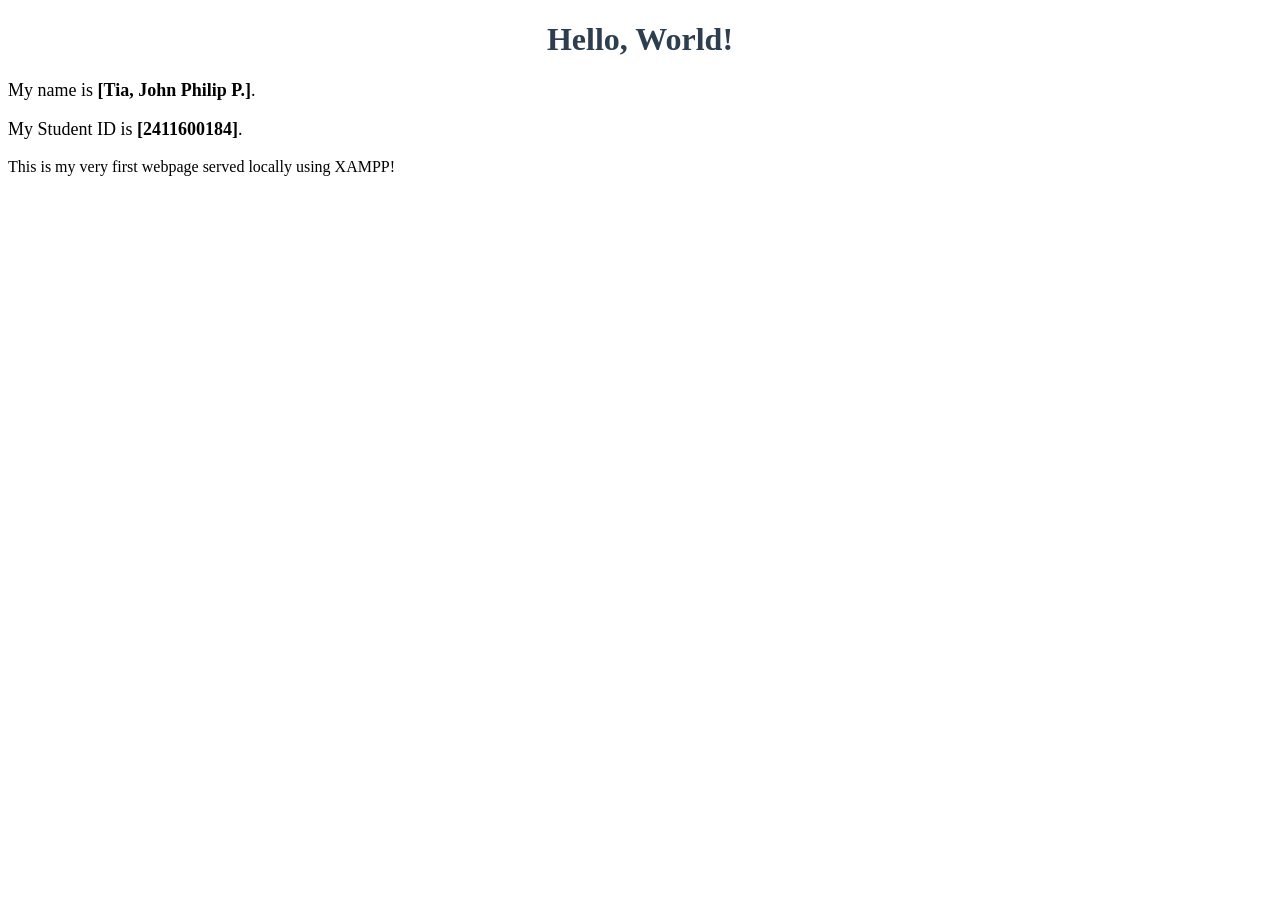
==== index.html @ d33906a9 "Initial commit - Lab 1" ====
<!DOCTYPE html>
<html lang="en">
<head>
    <meta charset="UTF-8">
    <meta name="viewport" content="width=device-width, initial-scale=1.0">
    <title>Document</title>
</head>
<body>
    <h1 style="color: #2c3e50; text-align: center;">Hello, World!</h1>
    <p style="font-size: 18px;">My name is <strong>[Tia, John Philip P.]</strong>.</p>
    <p style="font-size: 18px;">My Student ID is <strong>[2411600184]</strong>.</p>
    <p>This is my very first webpage served locally using XAMPP!</p>
</body>
</html>
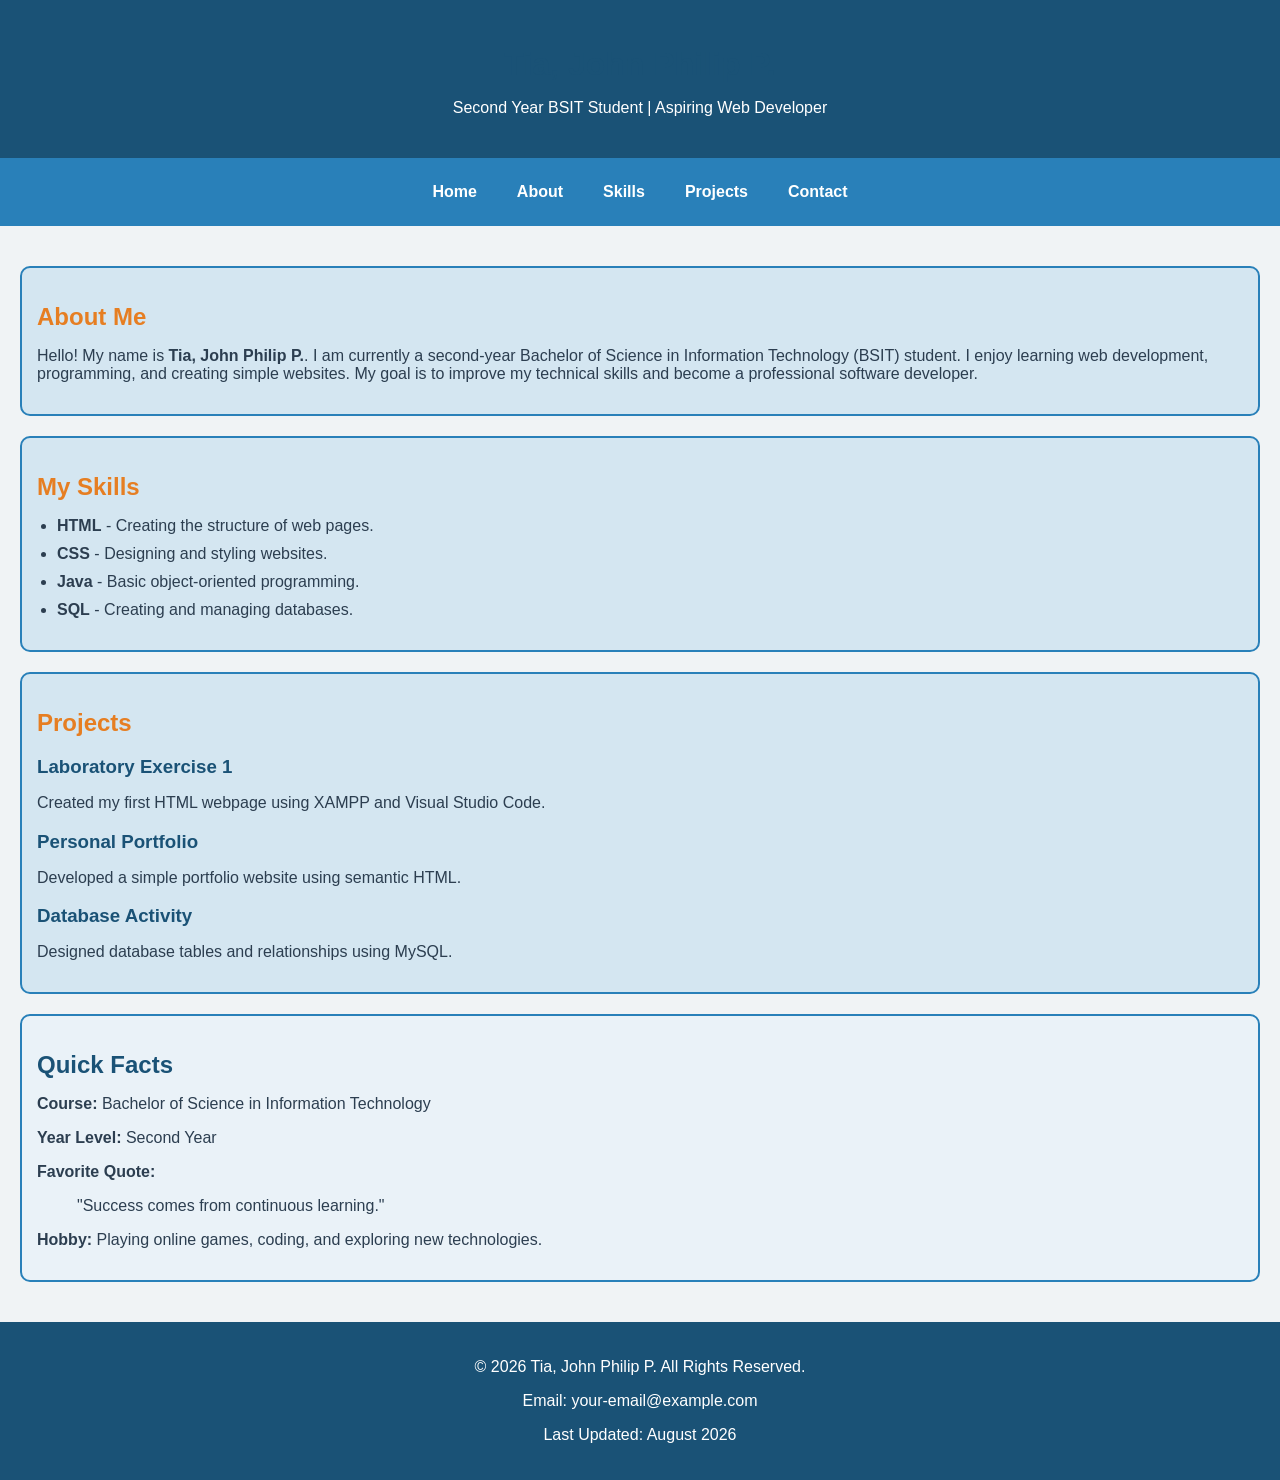
==== commit 09200543: "Add files via upload Added Laboratory Exercise 2 with CSS styling" ====
--- a/index.html
+++ b/index.html
@@ -3,12 +3,98 @@
 <head>
     <meta charset="UTF-8">
     <meta name="viewport" content="width=device-width, initial-scale=1.0">
-    <title>Document</title>
+
+    <title>John Philip Tia - Portfolio</title>
+
+    <link rel="stylesheet" href="style.css">
 </head>
+
 <body>
-    <h1 style="color: #2c3e50; text-align: center;">Hello, World!</h1>
-    <p style="font-size: 18px;">My name is <strong>[Tia, John Philip P.]</strong>.</p>
-    <p style="font-size: 18px;">My Student ID is <strong>[2411600184]</strong>.</p>
-    <p>This is my very first webpage served locally using XAMPP!</p>
+
+    <header class="center">
+        <h1>Tia, John Philip P.</h1>
+        <p>Second Year BSIT Student | Aspiring Web Developer</p>
+    </header>
+
+    <nav>
+        <a href="#home">Home</a>
+        <a href="#about">About</a>
+        <a href="#skills">Skills</a>
+        <a href="#projects">Projects</a>
+        <a href="#contact">Contact</a>
+    </nav>
+
+    <main>
+
+        <section id="about" class="card">
+            <h2 class="highlight">About Me</h2>
+
+            <p>
+                Hello! My name is <strong>Tia, John Philip P.</strong>. I am currently a
+                second-year Bachelor of Science in Information Technology (BSIT) student.
+                I enjoy learning web development, programming, and creating simple websites.
+                My goal is to improve my technical skills and become a professional software developer.
+            </p>
+        </section>
+
+        <section id="skills" class="card">
+            <h2 class="highlight">My Skills</h2>
+
+            <ul>
+                <li><strong>HTML</strong> - Creating the structure of web pages.</li>
+                <li><strong>CSS</strong> - Designing and styling websites.</li>
+                <li><strong>Java</strong> - Basic object-oriented programming.</li>
+                <li><strong>SQL</strong> - Creating and managing databases.</li>
+            </ul>
+        </section>
+
+        <section id="projects" class="card">
+            <h2 class="highlight">Projects</h2>
+
+            <article>
+                <h3>Laboratory Exercise 1</h3>
+                <p>Created my first HTML webpage using XAMPP and Visual Studio Code.</p>
+            </article>
+
+            <article>
+                <h3>Personal Portfolio</h3>
+                <p>Developed a simple portfolio website using semantic HTML.</p>
+            </article>
+
+            <article>
+                <h3>Database Activity</h3>
+                <p>Designed database tables and relationships using MySQL.</p>
+            </article>
+        </section>
+
+        <aside class="card">
+            <h2>Quick Facts</h2>
+
+            <p><strong>Course:</strong> Bachelor of Science in Information Technology</p>
+
+            <p><strong>Year Level:</strong> Second Year</p>
+
+            <p><strong>Favorite Quote:</strong></p>
+
+            <blockquote>
+                "Success comes from continuous learning."
+            </blockquote>
+
+            <p><strong>Hobby:</strong> Playing online games, coding, and exploring new technologies.</p>
+
+        </aside>
+
+    </main>
+
+    <footer id="contact" class="center">
+
+        <p>&copy; 2026 Tia, John Philip P. All Rights Reserved.</p>
+
+        <p>Email: your-email@example.com</p>
+
+        <p>Last Updated: August 2026</p>
+
+    </footer>
+
 </body>
-</html>
+</html>
--- a/style.css
+++ b/style.css
@@ -0,0 +1,100 @@
+/* Body */
+body{
+    font-family: Arial, Helvetica, sans-serif;
+    background-color:#F0F3F5;
+    color:#2C3E50;
+    margin:0;
+    padding:0;
+}
+
+/* Header */
+header{
+    background-color:#1A5276;
+    color:white;
+    text-align:center;
+    padding:25px;
+}
+
+/* Navigation */
+nav{
+    background-color:#2980B9;
+    display:flex;
+    justify-content:center;
+    padding:15px;
+}
+
+nav a{
+    color:white;
+    text-decoration:none;
+    padding:10px 20px;
+    font-weight:bold;
+}
+
+/* Hover Effect */
+nav a:hover{
+    background-color:#E67E22;
+    border-radius:5px;
+    color:white;
+}
+
+/* Headings */
+h1,h2,h3{
+    color:#1A5276;
+    margin-bottom:10px;
+}
+
+/* Main */
+main{
+    padding:20px;
+}
+
+/* Sections */
+section{
+    background-color:#D4E6F1;
+    padding:20px;
+    margin:20px 0;
+    border-radius:10px;
+}
+
+/* Aside */
+aside{
+    background-color:#EAF2F8;
+    padding:20px;
+    margin:20px 0;
+    border:2px solid #2980B9;
+    border-radius:10px;
+}
+
+/* Footer */
+footer{
+    background-color:#1A5276;
+    color:white;
+    text-align:center;
+    padding:20px;
+}
+
+/* List */
+ul{
+    padding-left:20px;
+}
+
+li{
+    margin-bottom:10px;
+}
+
+/* ---------- Custom Classes ---------- */
+
+.card{
+    border:2px solid #2980B9;
+    padding:15px;
+    border-radius:10px;
+}
+
+.highlight{
+    color:#E67E22;
+    font-weight:bold;
+}
+
+.center{
+    text-align:center;
+}
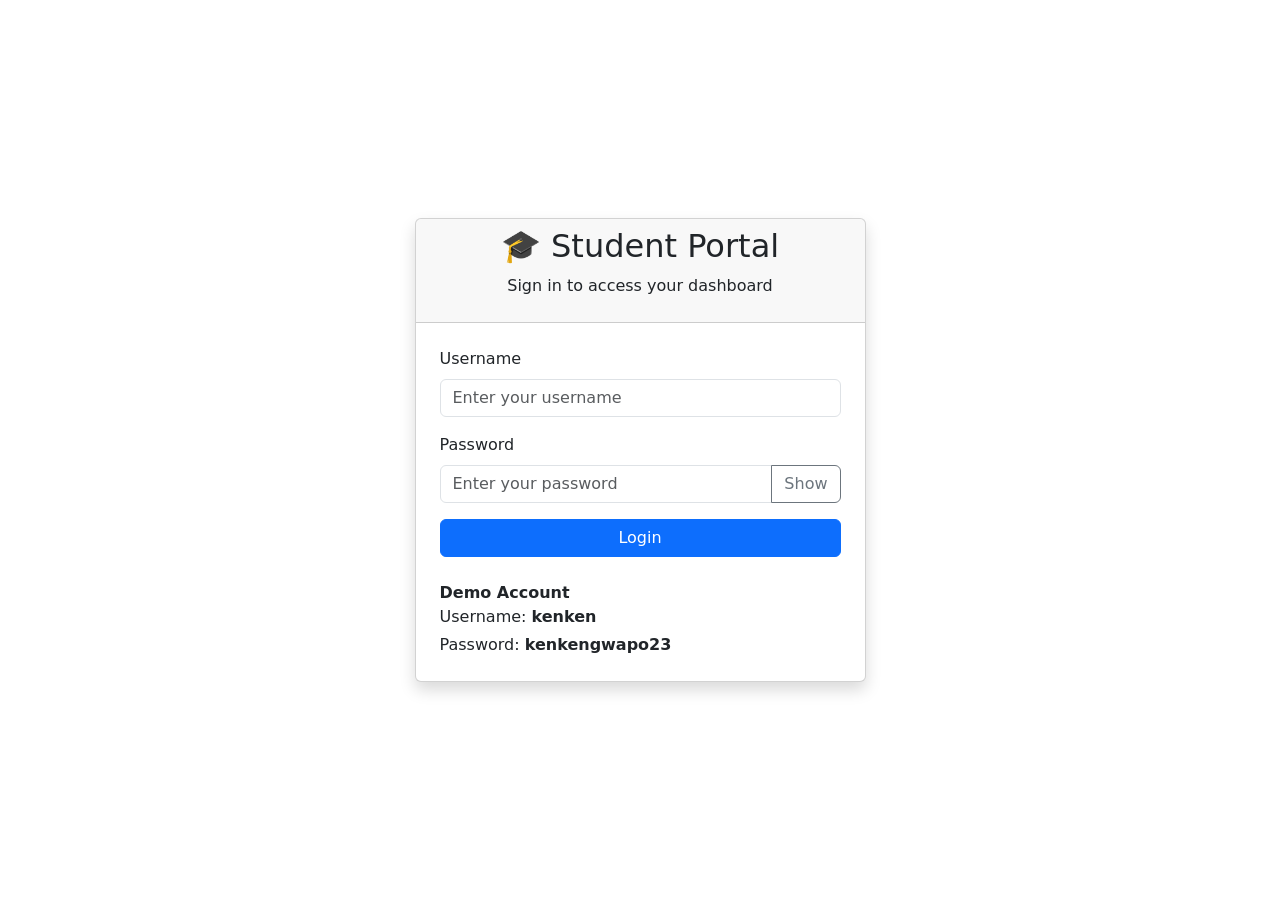
==== commit fdecee41: "Add Student Portal files" ====
--- a/index.html
+++ b/index.html
@@ -1,100 +1,104 @@
 <!DOCTYPE html>
 <html lang="en">
+
 <head>
     <meta charset="UTF-8">
     <meta name="viewport" content="width=device-width, initial-scale=1.0">
 
-    <title>John Philip Tia - Portfolio</title>
+    <title>Student Portal</title>
 
-    <link rel="stylesheet" href="style.css">
+    <!-- Bootstrap CSS -->
+    <link href="https://cdn.jsdelivr.net/npm/bootstrap@5.3.3/dist/css/bootstrap.min.css" rel="stylesheet">
+
+    <!-- My CSS -->
+    <link rel="stylesheet" href="css/style.css">
 </head>
 
-<body>
+<body class="login-page">
 
-    <header class="center">
-        <h1>Tia, John Philip P.</h1>
-        <p>Second Year BSIT Student | Aspiring Web Developer</p>
-    </header>
+    <div class="container">
+        <div class="row justify-content-center align-items-center min-vh-100">
 
-    <nav>
-        <a href="#home">Home</a>
-        <a href="#about">About</a>
-        <a href="#skills">Skills</a>
-        <a href="#projects">Projects</a>
-        <a href="#contact">Contact</a>
-    </nav>
+            <div class="col-md-6 col-lg-5">
 
-    <main>
+                <div class="card login-box shadow">
 
-        <section id="about" class="card">
-            <h2 class="highlight">About Me</h2>
+                    <div class="card-header text-center">
+                        <h2>🎓 Student Portal</h2>
+                        <p>Sign in to access your dashboard</p>
+                    </div>
 
-            <p>
-                Hello! My name is <strong>Tia, John Philip P.</strong>. I am currently a
-                second-year Bachelor of Science in Information Technology (BSIT) student.
-                I enjoy learning web development, programming, and creating simple websites.
-                My goal is to improve my technical skills and become a professional software developer.
-            </p>
-        </section>
+                    <div class="card-body p-4">
 
-        <section id="skills" class="card">
-            <h2 class="highlight">My Skills</h2>
+                        <!-- Message for errors or success -->
+                        <div id="message"></div>
 
-            <ul>
-                <li><strong>HTML</strong> - Creating the structure of web pages.</li>
-                <li><strong>CSS</strong> - Designing and styling websites.</li>
-                <li><strong>Java</strong> - Basic object-oriented programming.</li>
-                <li><strong>SQL</strong> - Creating and managing databases.</li>
-            </ul>
-        </section>
+                        <form id="loginForm">
 
-        <section id="projects" class="card">
-            <h2 class="highlight">Projects</h2>
+                            <div class="mb-3">
+                                <label for="username" class="form-label">
+                                    Username
+                                </label>
 
-            <article>
-                <h3>Laboratory Exercise 1</h3>
-                <p>Created my first HTML webpage using XAMPP and Visual Studio Code.</p>
-            </article>
+                                <input type="text"
+                                       class="form-control"
+                                       id="username"
+                                       placeholder="Enter your username">
+                            </div>
 
-            <article>
-                <h3>Personal Portfolio</h3>
-                <p>Developed a simple portfolio website using semantic HTML.</p>
-            </article>
+                            <div class="mb-3">
+                                <label for="password" class="form-label">
+                                    Password
+                                </label>
 
-            <article>
-                <h3>Database Activity</h3>
-                <p>Designed database tables and relationships using MySQL.</p>
-            </article>
-        </section>
+                                <div class="input-group">
 
-        <aside class="card">
-            <h2>Quick Facts</h2>
+                                    <input type="password"
+                                           class="form-control"
+                                           id="password"
+                                           placeholder="Enter your password">
 
-            <p><strong>Course:</strong> Bachelor of Science in Information Technology</p>
+                                    <button type="button"
+                                            class="btn btn-outline-secondary"
+                                            id="showPassword">
+                                        Show
+                                    </button>
 
-            <p><strong>Year Level:</strong> Second Year</p>
+                                </div>
+                            </div>
 
-            <p><strong>Favorite Quote:</strong></p>
+                            <button type="submit"
+                                    class="btn btn-primary w-100 login-btn">
+                                Login
+                            </button>
 
-            <blockquote>
-                "Success comes from continuous learning."
-            </blockquote>
+                        </form>
 
-            <p><strong>Hobby:</strong> Playing online games, coding, and exploring new technologies.</p>
+                        <div class="demo-account mt-4">
 
-        </aside>
+                            <strong>Demo Account</strong>
 
-    </main>
+                            <p class="mb-1">
+                                Username: <b>kenken</b>
+                            </p>
 
-    <footer id="contact" class="center">
+                            <p class="mb-0">
+                                Password: <b>kenkengwapo23</b>
+                            </p>
 
-        <p>&copy; 2026 Tia, John Philip P. All Rights Reserved.</p>
+                        </div>
 
-        <p>Email: your-email@example.com</p>
+                    </div>
 
-        <p>Last Updated: August 2026</p>
+                </div>
 
-    </footer>
+            </div>
+
+        </div>
+    </div>
+
+    <script src="js/login.js"></script>
 
 </body>
+
 </html>
